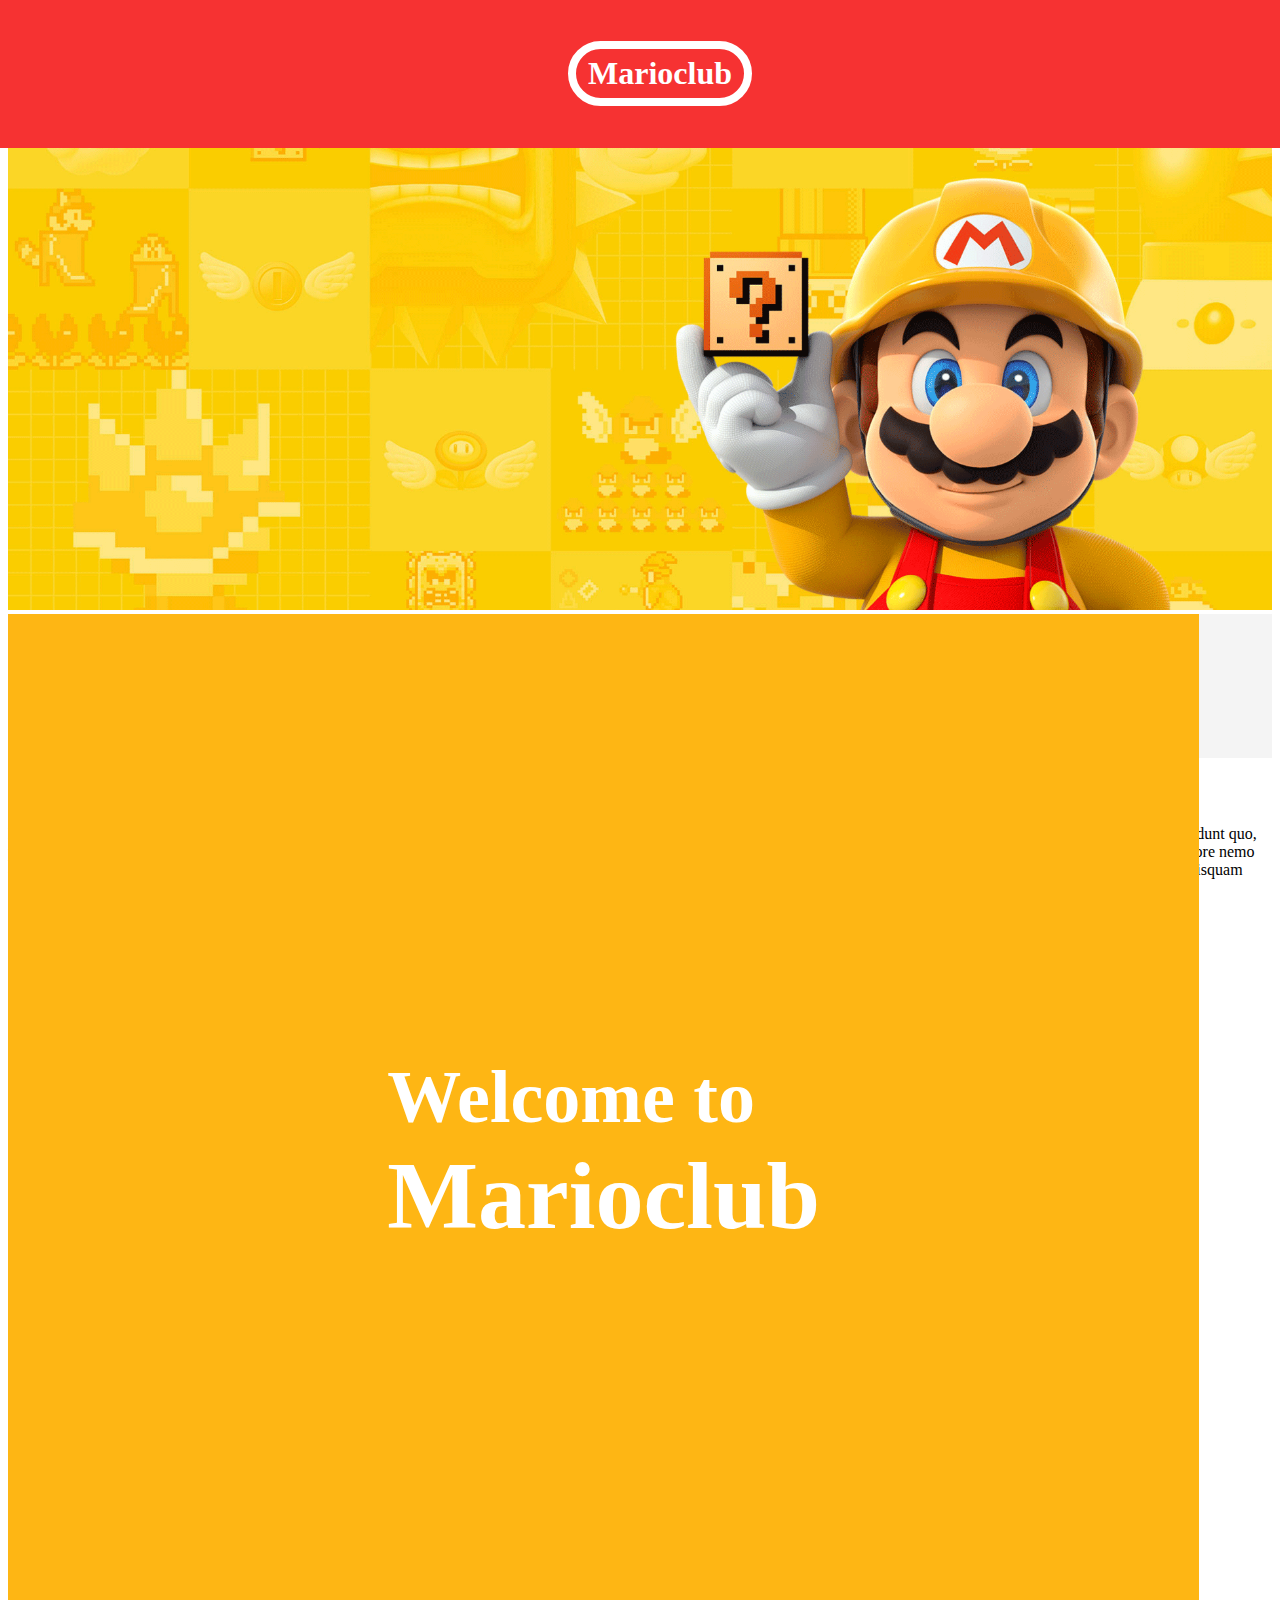
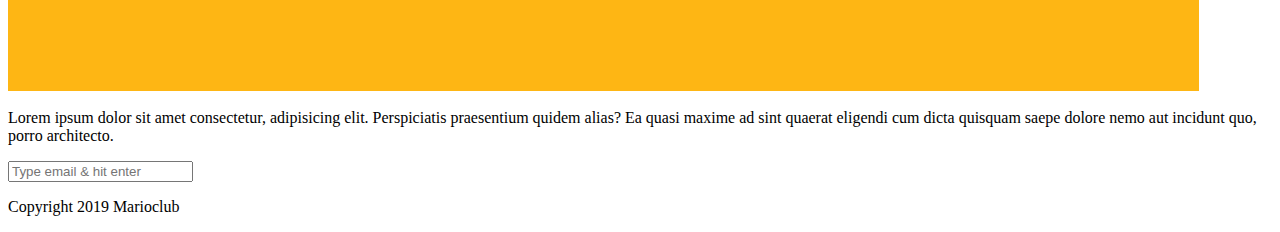
==== NO BORRAR VS CODE/MARIO CLUB CLASE 6/index.html @ 0160498b "Add files via upload" ====
<!DOCTYPE html>
<html lang="en">
<head>
    <link rel="stylesheet" href="style.css" type="text/css">
    <link rel="stylesheet" href="test.css" type="text/css">
    <meta charset="UTF-8">
    <meta name="viewport" content="width=device-width, initial-scale=1.0">
    <title>Marioclub-webpage</title>
</head>
<body>
    
    <header>
        <h1>Marioclub</h1>
    </header>
    <section class="banner">
        <img src="img/banner.png" alt="marioclub welcome banner">
        <div class="welcome">
            <h2>Welcome to <br><span>Marioclub</span></h2>
        </div>
    </section>
    <nav class="main-nav">
        <ul>
            <li><a href="/join.html" class="join">Join the club</a></li>
            <li><a href="/news.html"> Latest news</a></li>
            <li><a href="/games.html">New games</a></li>
            <li><a href="/contact.html">Contact</a></li>
        </ul>
    </nav>
    <main>
        <article>
            <h2>It's a me Mario</h2>
            <p>Lorem ipsum dolor sit amet consectetur, adipisicing elit. 
            Perspiciatis praesentium quidem alias? Ea quasi maxime ad sint 
            quaerat eligendi cum dicta quisquam saepe dolore nemo aut incidunt quo, 
            porro architecto.
            Lorem ipsum dolor sit amet consectetur, adipisicing elit. 
            Perspiciatis praesentium quidem alias? Ea quasi maxime ad sint 
            quaerat eligendi cum dicta quisquam saepe dolore nemo aut incidunt quo, 
            porro architecto.
            Lorem ipsum dolor sit amet consectetur, adipisicing elit. 
            Perspiciatis praesentium quidem alias? Ea quasi maxime ad sint 
            quaerat eligendi cum dicta quisquam saepe dolore nemo aut incidunt quo, 
            porro architecto.</p>
        </article>
        <ul class="">
            <li><img src="img/thumb-1.png" alt="mario-thumb-1"></li>
            <li><img src="img/thumb-2.png" alt="mario-thumb-2"></li>
        </ul>
    </main>
    <section class="join">
        <h2>Join today!</h2>
        <p>Lorem ipsum dolor sit amet consectetur, adipisicing elit. 
        Perspiciatis praesentium quidem alias? Ea quasi maxime ad sint 
        quaerat eligendi cum dicta quisquam saepe dolore nemo aut incidunt quo, 
        porro architecto.</p>
        <form>
            <input type="email" name="email" placeholder="Type email & hit enter" required>

        </form>
    </section>
    <footer>
        <p class="copyright">
            Copyright 2019 Marioclub
        </p>
    </footer>
</body>
</html>
---- NO BORRAR VS CODE/MARIO CLUB CLASE 6/style.css ----
header{
    background-color: #f63232;
    padding: 20px;
    text-align: center;
    position: fixed;
    width: 100%;
    z-index: 1;
    top: 0;
    left: 0;
}
header h1{
    color: white;
    border: 8px solid white;
    padding: 6px 12px;
    display: inline-block;
    border-radius: 36px;
}
.banner{
    position: relative;
}
.banner img{
    max-width: 100%;
}
.banner .welcome{
    background-color: #feb614;
    color: white;
    padding: 30%;
    position: absolute;
    left: 0;
    top: 30%px;
}
.banner h2{
    font-size: 74px;
}
.banner h2 span{
    font-size: 1.3em;
}
nav{
    background-color: #f4f4f4;
    padding: 20px;
}
---- NO BORRAR VS CODE/MARIO CLUB CLASE 6/test.css ----
div{
    background-color: red
}
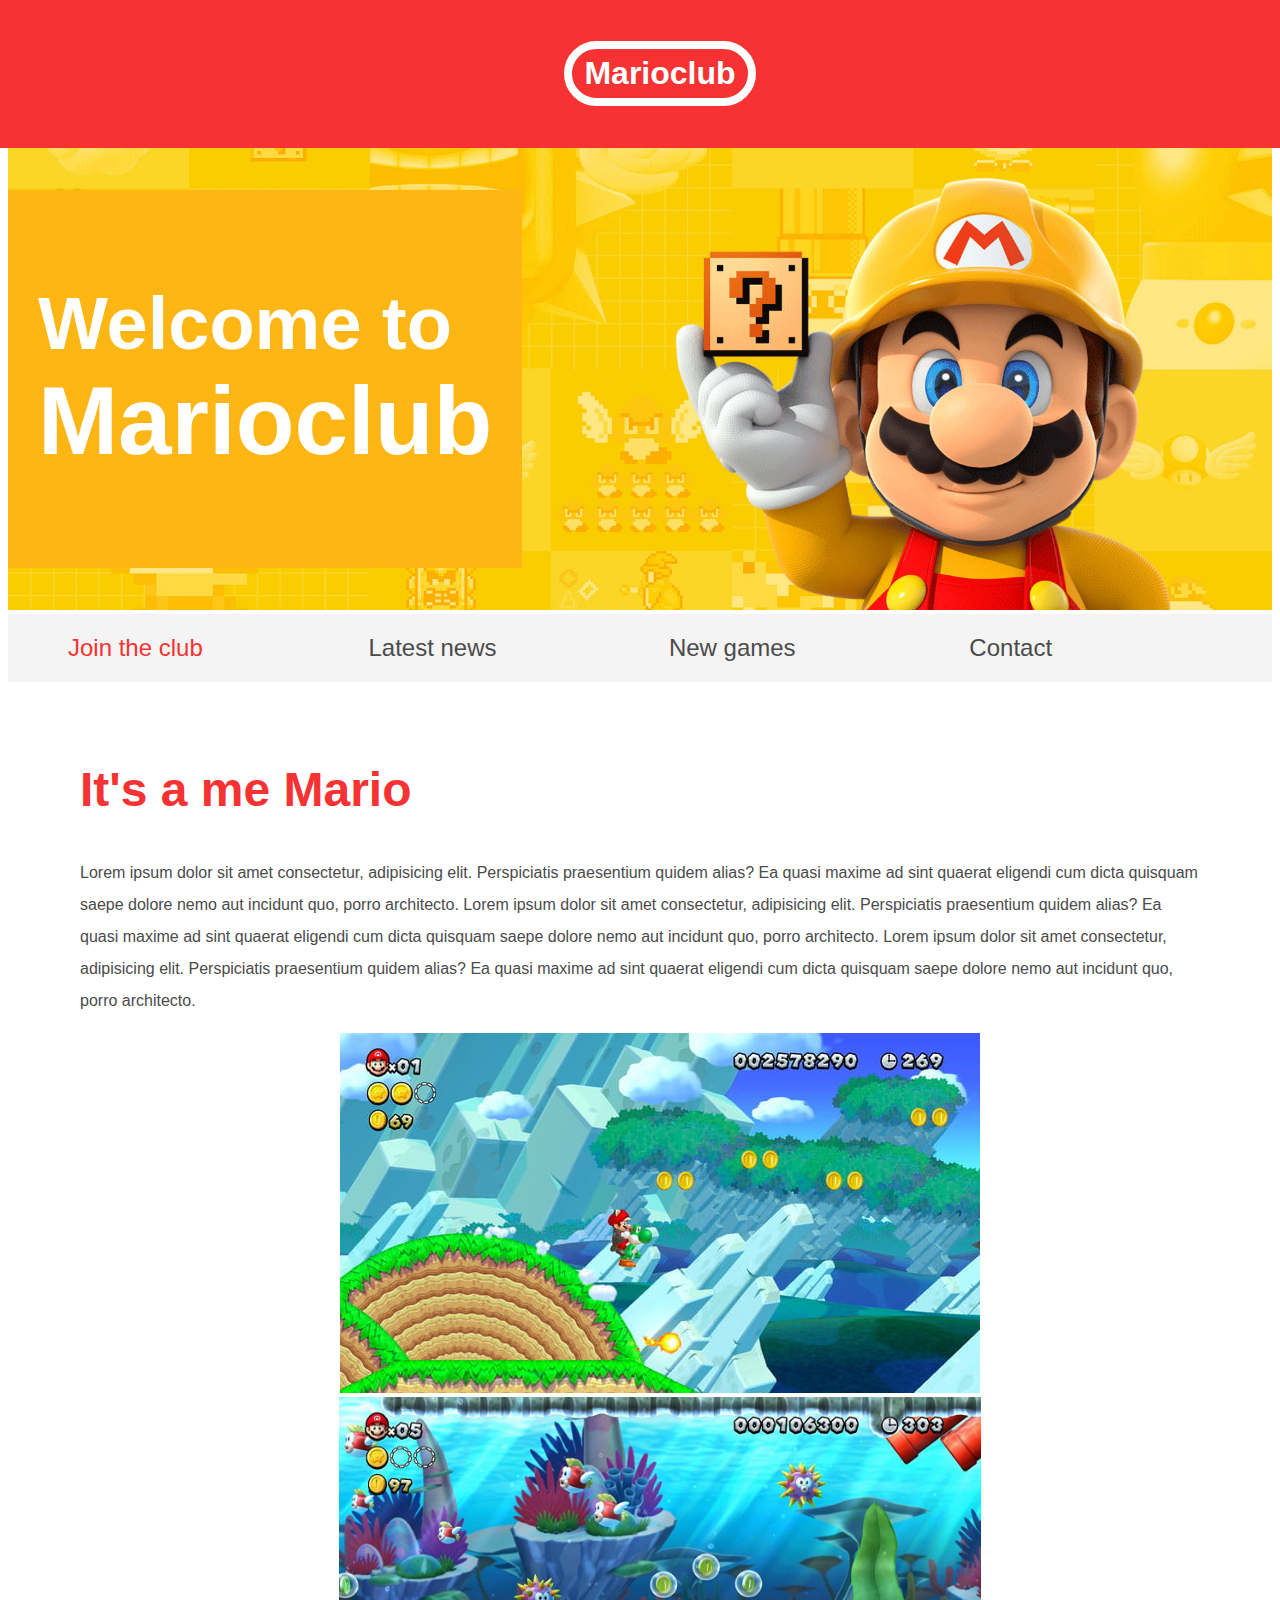
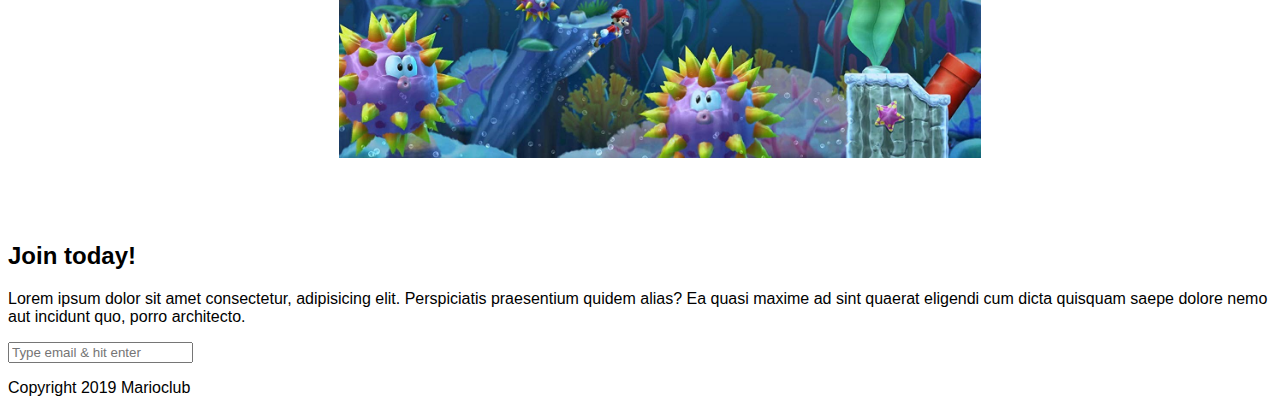
==== commit ece5a1e0: "Add files via upload" ====
--- a/NO BORRAR VS CODE/MARIO CLUB CLASE 6/index.html
+++ b/NO BORRAR VS CODE/MARIO CLUB CLASE 6/index.html
@@ -42,7 +42,7 @@
             quaerat eligendi cum dicta quisquam saepe dolore nemo aut incidunt quo, 
             porro architecto.</p>
         </article>
-        <ul class="">
+        <ul class="images">
             <li><img src="img/thumb-1.png" alt="mario-thumb-1"></li>
             <li><img src="img/thumb-2.png" alt="mario-thumb-2"></li>
         </ul>
--- a/NO BORRAR VS CODE/MARIO CLUB CLASE 6/style.css
+++ b/NO BORRAR VS CODE/MARIO CLUB CLASE 6/style.css
@@ -1,3 +1,6 @@
+body, ul, li, h1, h2, a{
+    font-family: Arial, Helvetica, sans-serif;
+}
 header{
     background-color: #f63232;
     padding: 20px;
@@ -19,15 +22,16 @@
     position: relative;
 }
 .banner img{
-    max-width: 100%;
+    width: 100%;
+    
 }
 .banner .welcome{
     background-color: #feb614;
     color: white;
-    padding: 30%;
+    padding: 30px;
     position: absolute;
-    left: 0;
-    top: 30%px;
+    left: 0%;
+    top: 30%;
 }
 .banner h2{
     font-size: 74px;
@@ -38,4 +42,49 @@
 nav{
     background-color: #f4f4f4;
     padding: 20px;
+    position: sticky;
+    top: 145px;
+}
+nav ul{
+    white-space: nowrap;
+    max-width: 1200px;
+    margin: 0 auto;
+}
+nav li{
+    width: 25%;
+    display: inline-block;
+    font-size: 24px;
+}
+nav li a{
+    text-decoration: none;
+    color: #4b4b4b;
+}
+nav li a.join{
+    color: #f63232;
+}
+main{
+    max-width: 100%;
+    width: 1200px;
+    margin: 80px auto;
+    padding:  0 40px;
+    box-sizing: border-box;
+}
+article h2{
+    color: #f63232;
+    font-size: 48px;
+}
+article p{
+    line-height: 2em;
+    color: #4b4b4b;
+}
+.images{
+    text-align: center;
+
+}
+.images li{
+    display: inline-block;
+    width: 100%;
+}
+.image li img{
+    max-width: 100%;
 }